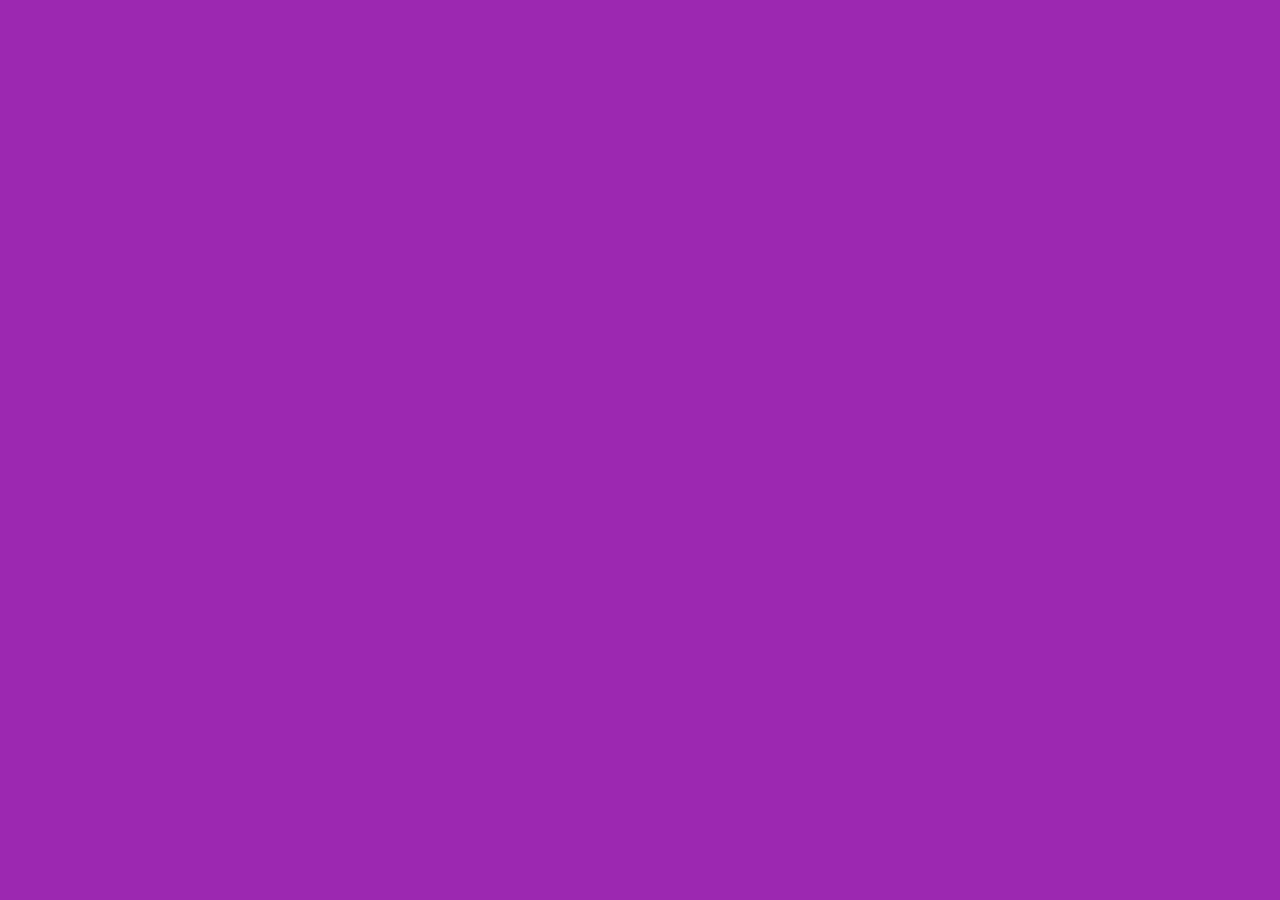
==== index.html @ fb34a578 "Se añaden estilos principales a index.html" ====
<!DOCTYPE html>
<html lang="en">
    <head>
        <meta charset="UTF-8">
        <meta name="viewport" content="width=device-width, initial-scale=1.0">
        <title>Frontend Store</title>
        <link rel="stylesheet" href="css/style.css">
        <link rel="stylesheet" href="css/style.css">
        <link href="https://fonts.googleapis.com/css2?family=Staatliches&display=swap" rel="stylesheet">

    </head>
    <body>
        <title>Frontend Store</title>
    </body>
</html>
---- css/style.css ----
:root{
    --primario: #9C27B0;
    --secundario: #FFCE00;
    --secundarioOscuro: rgb(233,287,2);
    --blanco: FFF;
    --negro: #000;

    --fuentePrincipal: 'Staaliches',cursive;
}

/* apply a natural box layout model to all elements, but allowing components to change */
html {
    box-sizing: border-box;
    font-size: 62.5%;/*1 rem = 10px*/
  }
  *, *:before, *:after {
    box-sizing: inherit;
  }

  body{
      background-color: #9C27B0;
      font-size: 1.6rem;
      line-height: 1.5;
  }

  /*Configuración de parrafos*/
p{
    font-size: 1.8rem;
    font-family: Arial, Helvetica, sans-serif;
    color: var(--blanco);
}

a{
    text-decoration: none;
}


img{
    width: 100%;
}

.contenedor{
    max-width: 120rem;
    margin: 0 auto;
}

h1,h2,h3{
    text-align: center;
    color: var(--secundario);
    font-family: var(--fuentePrincipal);
}
---- css/style.css ----
:root{
    --primario: #9C27B0;
    --secundario: #FFCE00;
    --secundarioOscuro: rgb(233,287,2);
    --blanco: FFF;
    --negro: #000;

    --fuentePrincipal: 'Staaliches',cursive;
}

/* apply a natural box layout model to all elements, but allowing components to change */
html {
    box-sizing: border-box;
    font-size: 62.5%;/*1 rem = 10px*/
  }
  *, *:before, *:after {
    box-sizing: inherit;
  }

  body{
      background-color: #9C27B0;
      font-size: 1.6rem;
      line-height: 1.5;
  }

  /*Configuración de parrafos*/
p{
    font-size: 1.8rem;
    font-family: Arial, Helvetica, sans-serif;
    color: var(--blanco);
}

a{
    text-decoration: none;
}


img{
    width: 100%;
}

.contenedor{
    max-width: 120rem;
    margin: 0 auto;
}

h1,h2,h3{
    text-align: center;
    color: var(--secundario);
    font-family: var(--fuentePrincipal);
}
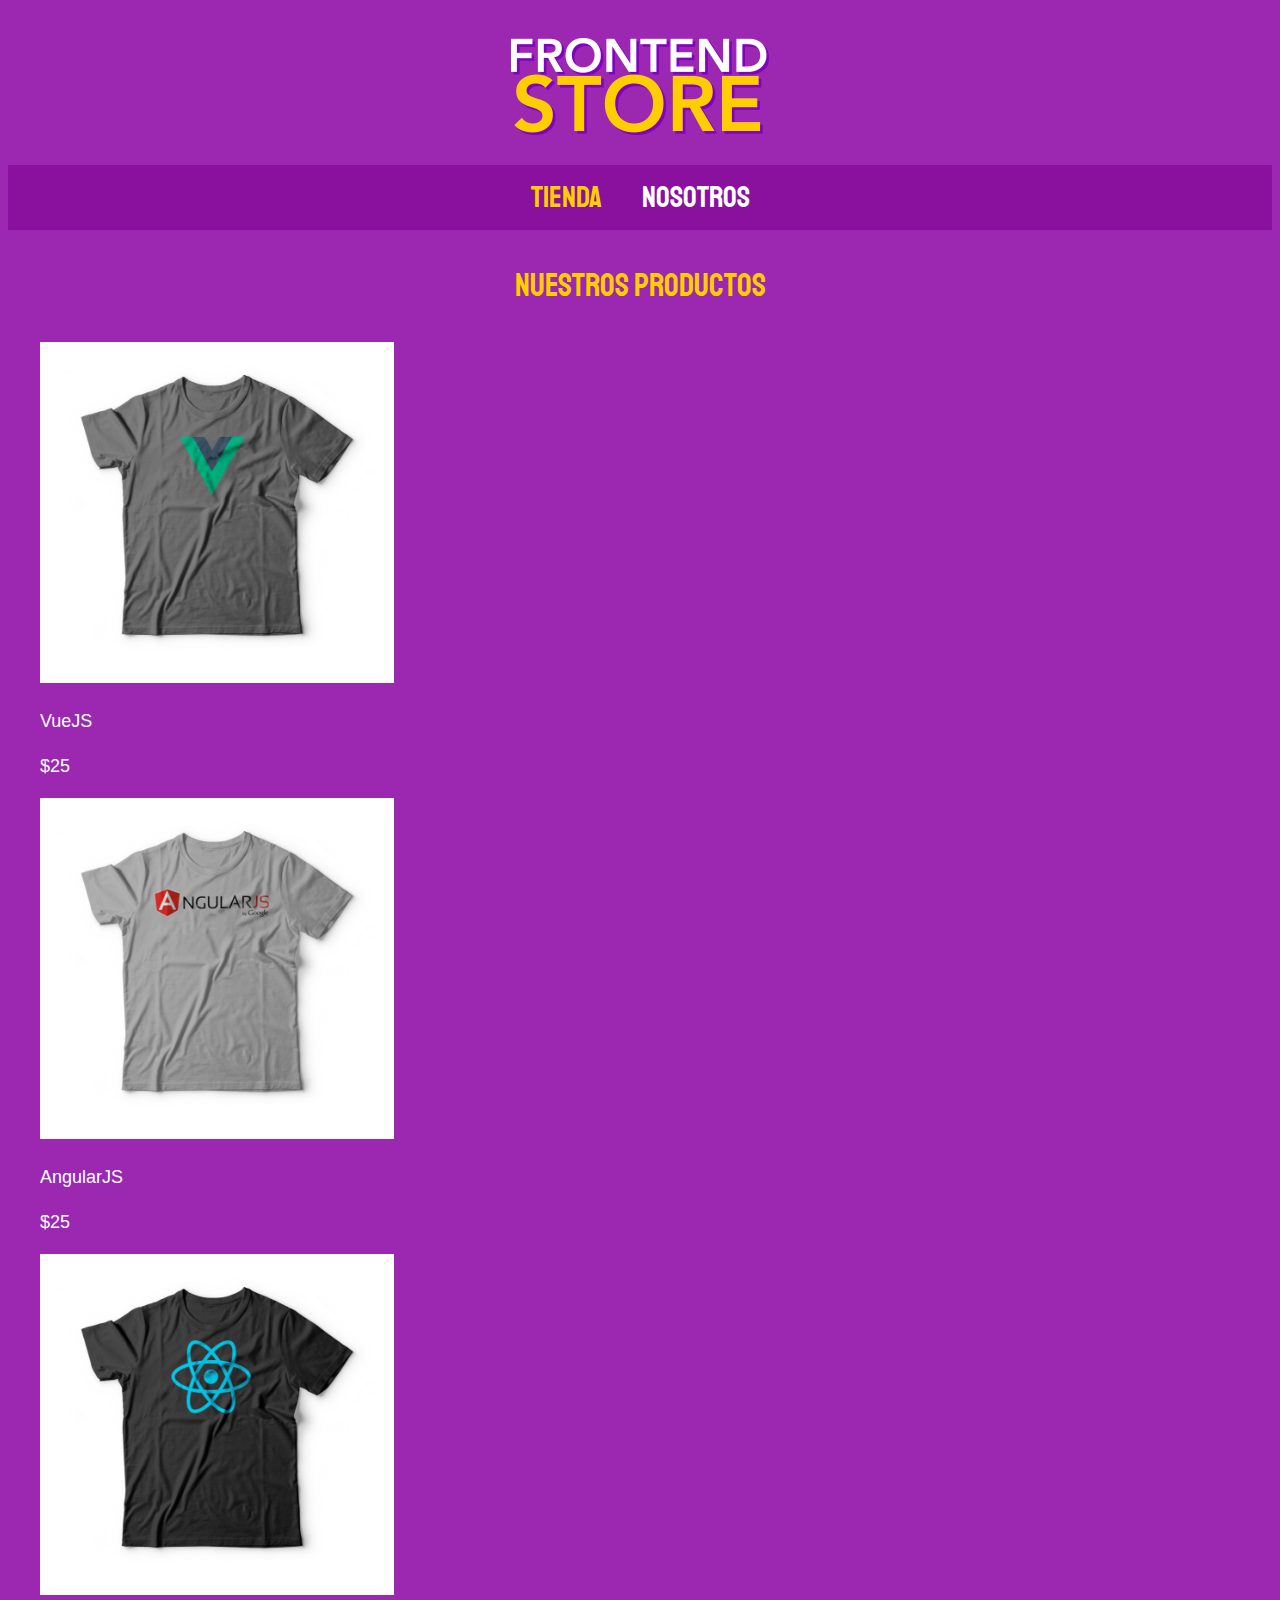
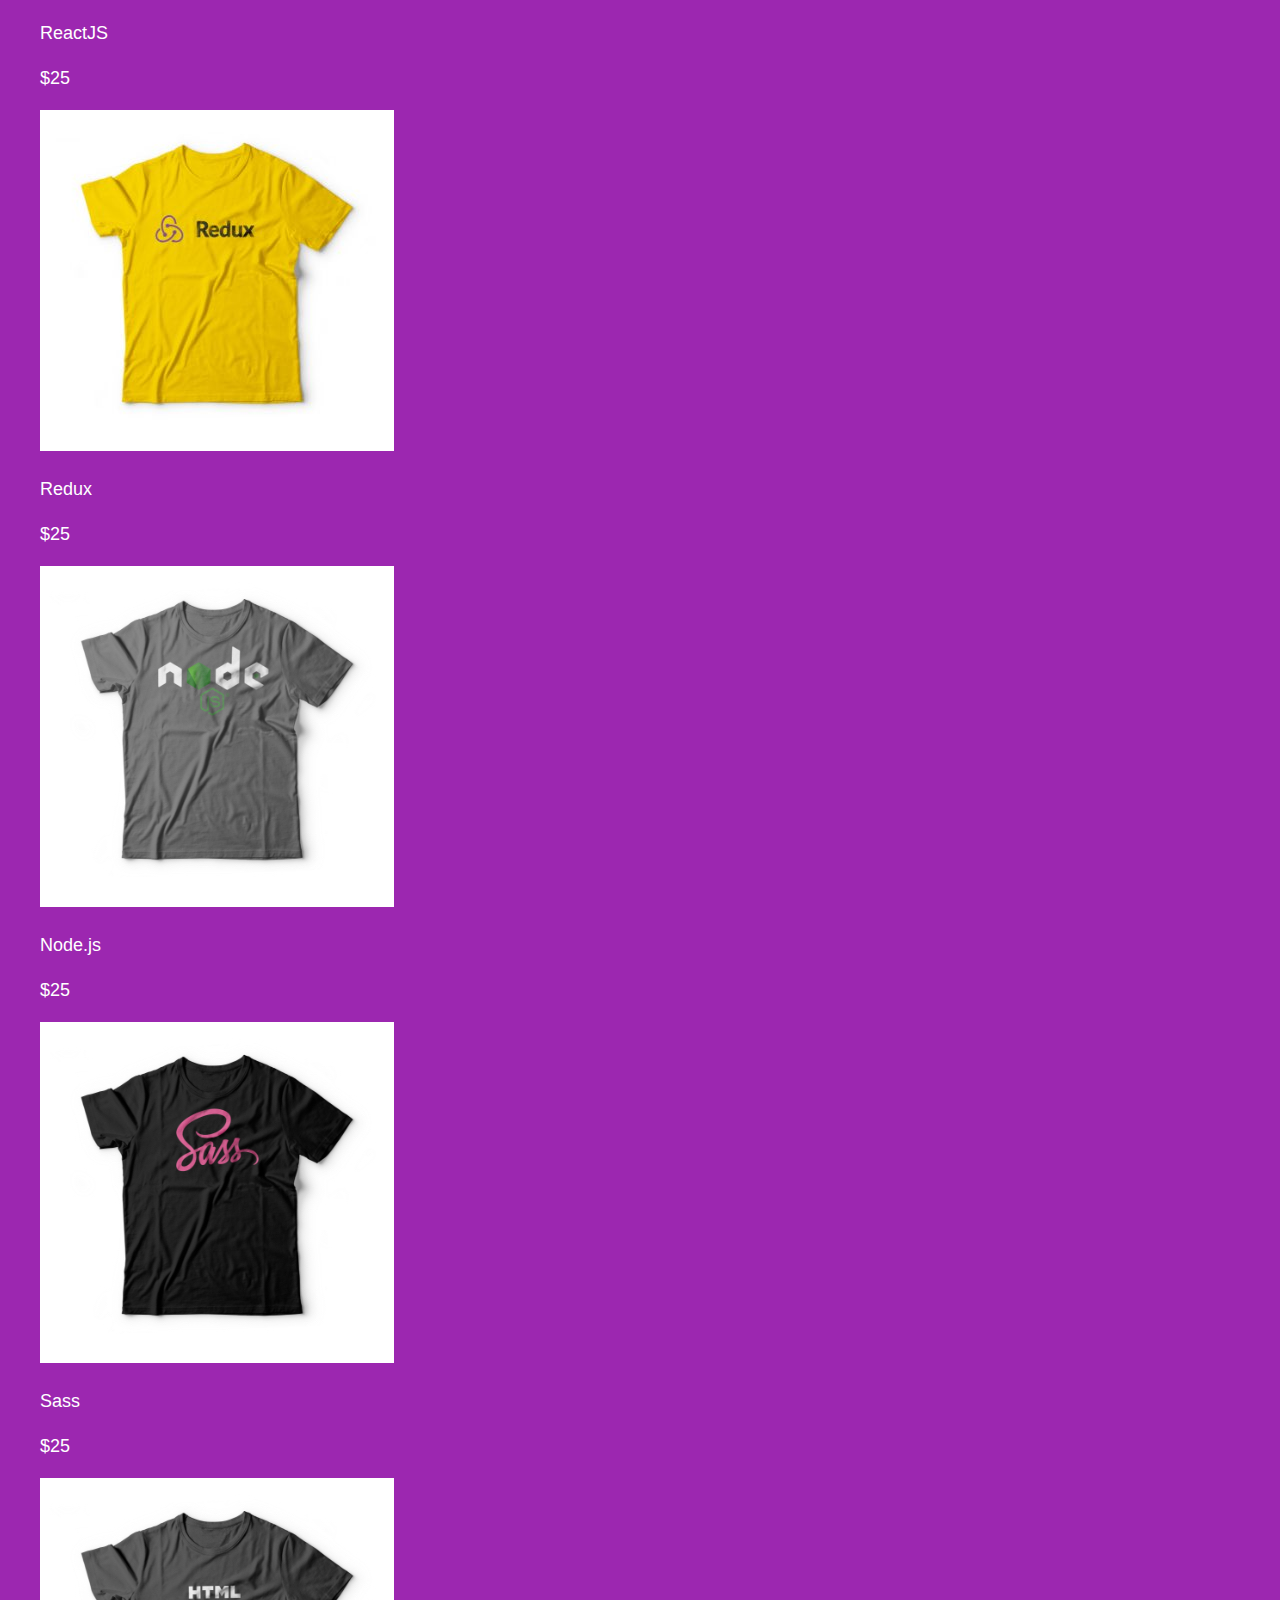
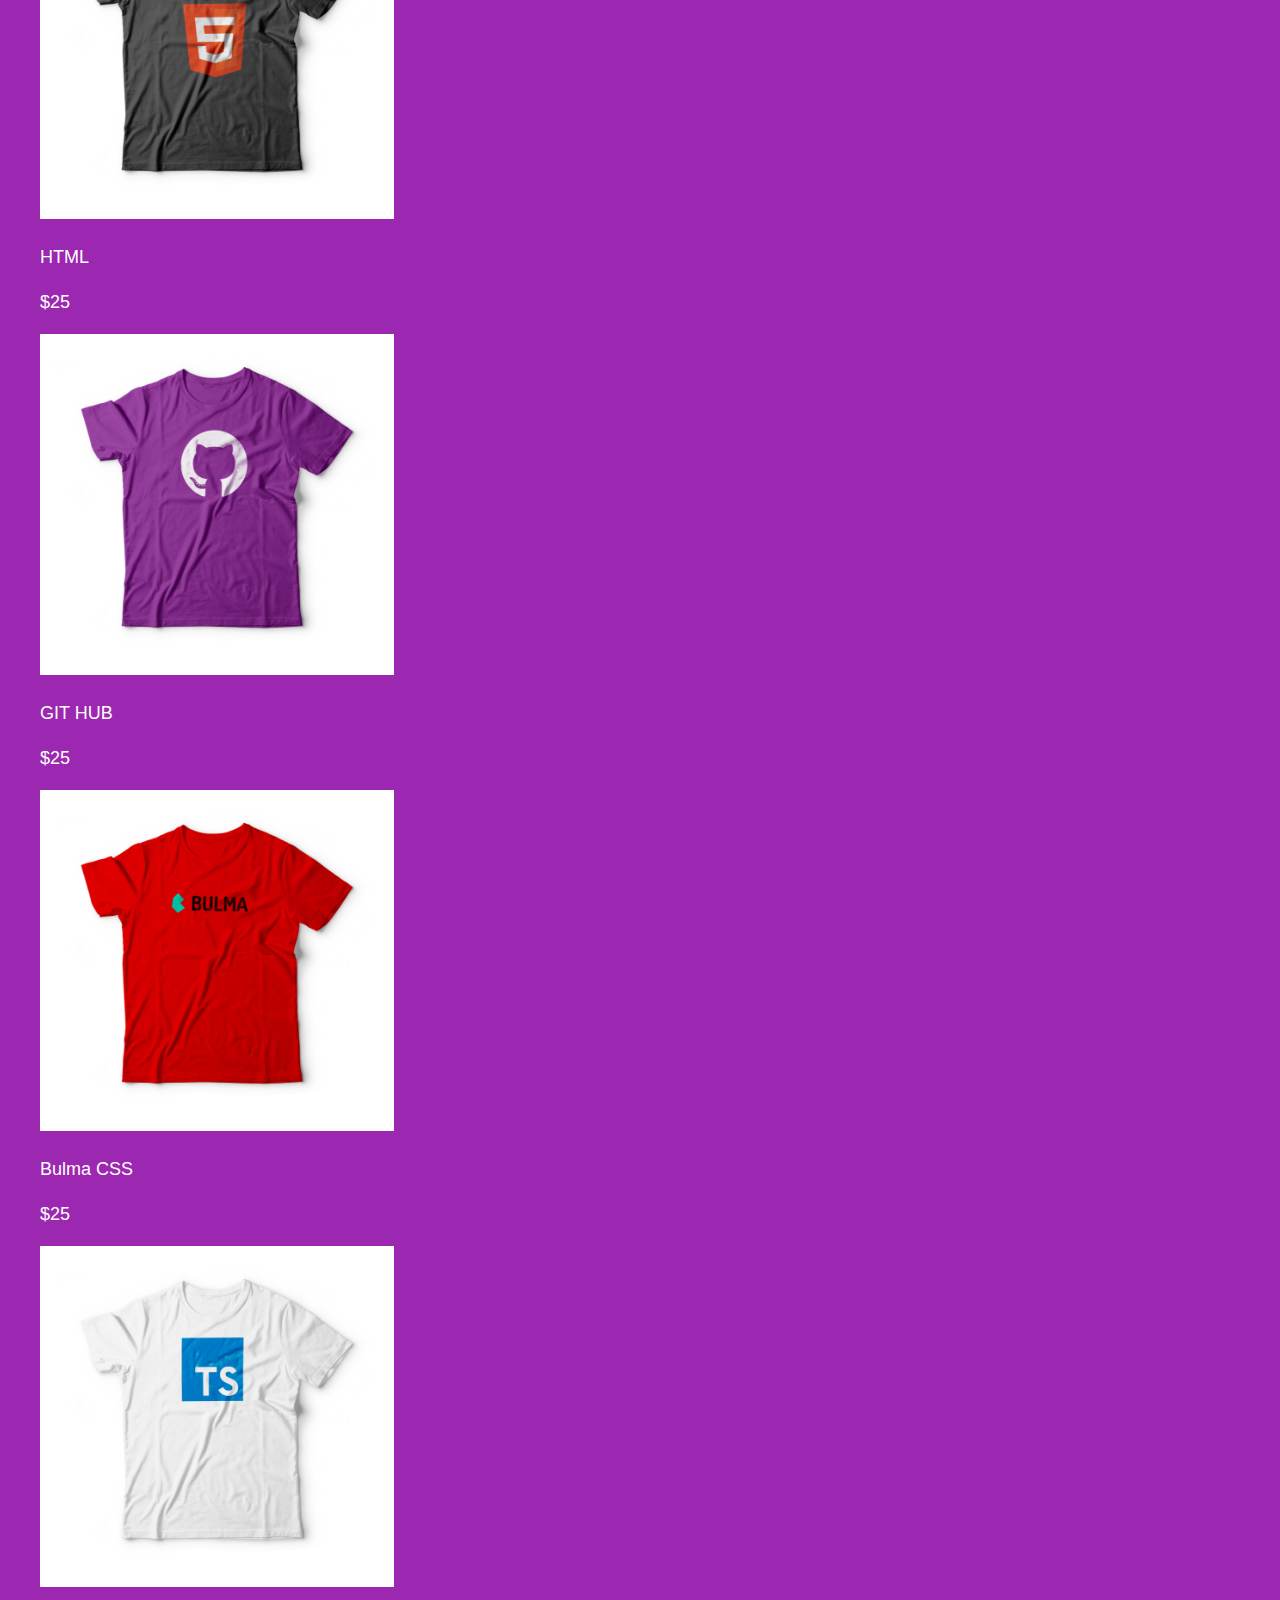
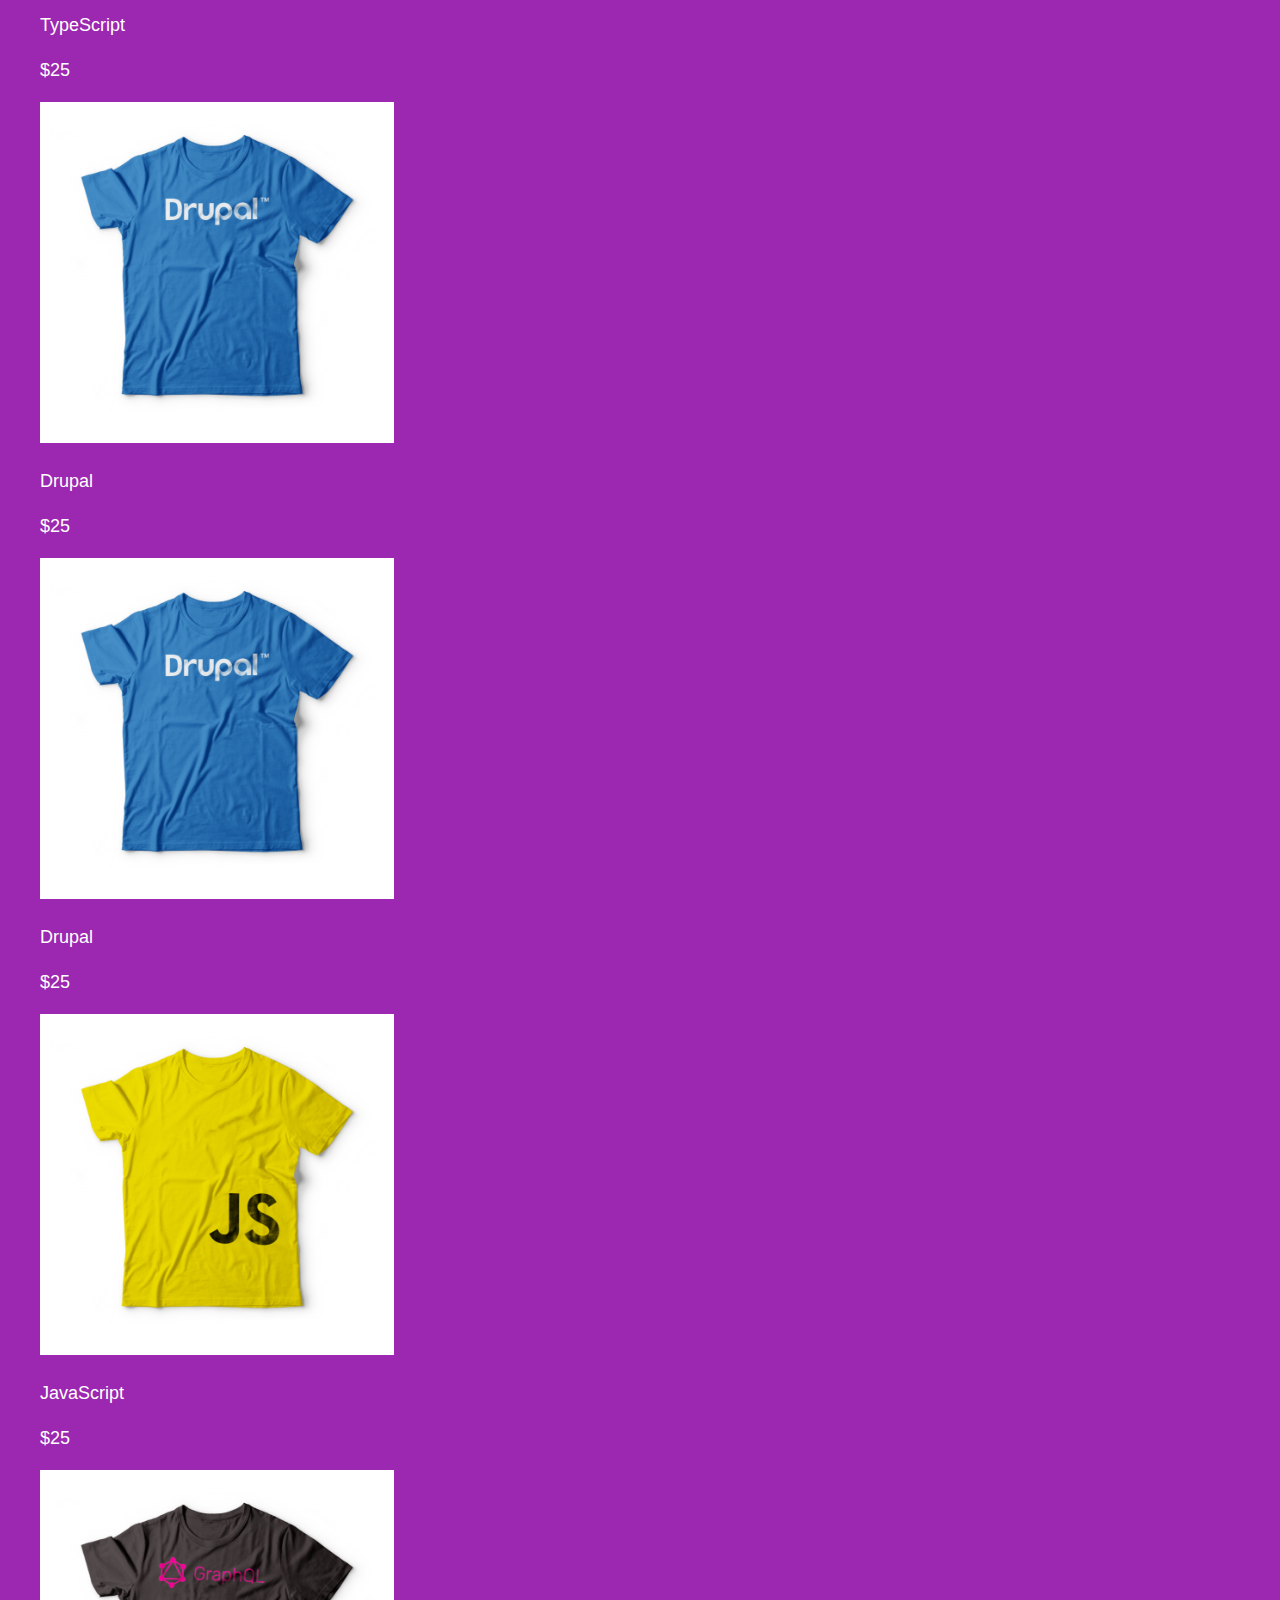
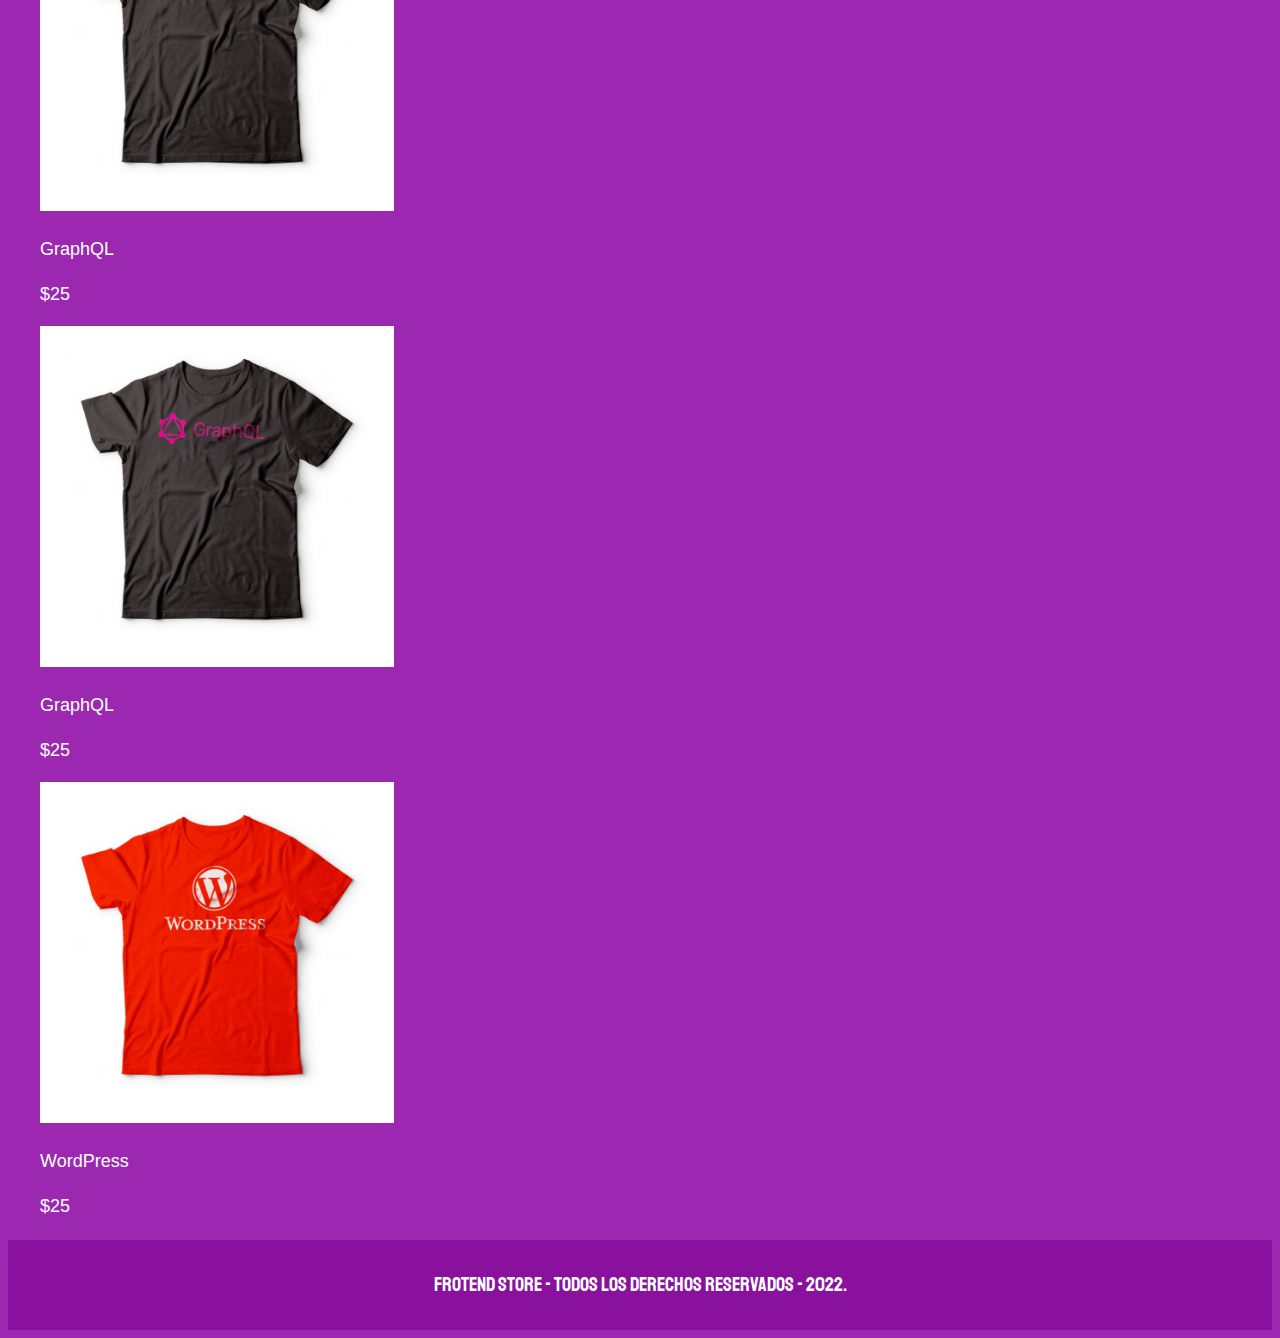
==== commit 44f8bb9e: "Se añade pagina Nostros y camisestas" ====
--- a/index.html
+++ b/index.html
@@ -5,11 +5,168 @@
         <meta name="viewport" content="width=device-width, initial-scale=1.0">
         <title>Frontend Store</title>
         <link rel="stylesheet" href="css/style.css">
-        <link rel="stylesheet" href="css/style.css">
         <link href="https://fonts.googleapis.com/css2?family=Staatliches&display=swap" rel="stylesheet">
+        
+    </head>
+    <body><!--Aquí es donde va nuestro código-->
+        
+        <header class="header">
+            <a href="index.html"></a>
+            <img class="header__logo" src="img/logo.png" alt="logoDePagina">
+        </header>
 
-    </head>
-    <body>
-        <title>Frontend Store</title>
+        <nav class="nav">
+            <a  class="nav__pestañas nav__pestañas--activo" href="#">Tienda</a>
+            <a class="nav__pestañas" href="nosotros/nosotros.html">Nosotros</a>
+        </nav>
+        
+        <main class="contenedor">
+            <p class="contenedor__titulo">Nuestros productos</p>
+            
+            <div class="grid">
+                
+                <div class="producto">
+                    <a href="producto.html"></a>
+                    <img class="producto__imagen" src="img/1.jpg" alt="imagen_camisa">
+                    <div class="producto__informacion">
+                        <p class="producto__nombre">VueJS</p>
+                        <p class="producto__precio">$25</p>
+                    </div>
+                </div><!--.producto-->
+
+                <div class="producto">
+                    <a href="producto.html"></a>
+                    <img class="producto__imagen" src="img/2.jpg" alt="imagen_camisa">
+                    <div class="producto__informacion">
+                        <p class="producto__nombre">AngularJS</p>
+                        <p class="producto__precio">$25</p>
+                    </div>
+                </div><!--.producto-->
+
+                <div class="producto">
+                    <a href="producto.html"></a>
+                    <img class="producto__imagen" src="img/3.jpg" alt="imagen_camisa">
+                    <div class="producto__informacion">
+                        <p class="producto__nombre">ReactJS</p>
+                        <p class="producto__precio">$25</p>
+                </div><!--producto-->
+
+                <div class="producto">
+                    <a href="producto.html"></a>
+                    <img class="producto__imagen" src="img/4.jpg" alt="imagen_camisa">
+                    <div class="producto__informacion">
+                        <p class="producto__nombre">Redux</p>
+                        <p class="producto__precio">$25</p>
+                </div><!--producto-->
+
+                <div class="producto">
+                    <a href="producto.html"></a>
+                    <img class="producto__imagen" src="img/5.jpg" alt="imagen_camisa">
+                    <div class="producto__informacion">
+                        <p class="producto__nombre">Node.js</p>
+                        <p class="producto__precio">$25</p>
+                </div><!--producto-->
+
+                <div class="producto">
+                    <a href="producto.html"></a>
+                    <img class="producto__imagen" src="img/6.jpg" alt="imagen_camisa">
+                    <div class="producto__informacion">
+                        <p class="producto__nombre">Sass</p>
+                        <p class="producto__precio">$25</p>
+                </div><!--producto-->
+
+                <div class="producto">
+                    <a href="producto.html"></a>
+                    <img class="producto__imagen" src="img/7.jpg" alt="imagen_camisa">
+                    <div class="producto__informacion">
+                        <p class="producto__nombre">HTML</p>
+                        <p class="producto__precio">$25</p>
+                </div><!--producto-->
+
+                <div class="producto">
+                    <a href="producto.html"></a>
+                    <img class="producto__imagen" src="img/8.jpg" alt="imagen_camisa">
+                    <div class="producto__informacion">
+                        <p class="producto__nombre">GIT HUB</p>
+                        <p class="producto__precio">$25</p>
+                </div><!--producto-->
+
+                <div class="producto">
+                    <a href="producto.html"></a>
+                    <img class="producto__imagen" src="img/9.jpg" alt="imagen_camisa">
+                    <div class="producto__informacion">
+                        <p class="producto__nombre">Bulma CSS</p>
+                        <p class="producto__precio">$25</p>
+                </div><!--producto-->
+
+                <div class="producto">
+                    <a href="producto.html"></a>
+                    <img class="producto__imagen" src="img/10.jpg" alt="imagen_camisa">
+                    <div class="producto__informacion">
+                        <p class="producto__nombre">TypeScript</p>
+                        <p class="producto__precio">$25</p>
+                </div><!--producto-->
+
+                <div class="producto">
+                    <a href="producto.html"></a>
+                    <img class="producto__imagen" src="img/11.jpg" alt="imagen_camisa">
+                    <div class="producto__informacion">
+                        <p class="producto__nombre">Drupal</p>
+                        <p class="producto__precio">$25</p>
+                </div><!--producto-->
+
+                <div class="producto">
+                    <a href="producto.html"></a>
+                    <img class="producto__imagen" src="img/11.jpg" alt="imagen_camisa">
+                    <div class="producto__informacion">
+                        <p class="producto__nombre">Drupal</p>
+                        <p class="producto__precio">$25</p>
+                </div><!--producto--> 
+
+                <div class="producto">
+                    <a href="producto.html"></a>
+                    <img class="producto__imagen" src="img/12.jpg" alt="imagen_camisa">
+                    <div class="producto__informacion">
+                        <p class="producto__nombre">JavaScript</p>
+                        <p class="producto__precio">$25</p>
+                </div><!--producto--> 
+
+                <div class="producto">
+                    <a href="producto.html"></a>
+                    <img class="producto__imagen" src="img/13.jpg" alt="imagen_camisa">
+                    <div class="producto__informacion">
+                        <p class="producto__nombre">GraphQL</p>
+                        <p class="producto__precio">$25</p>
+                </div><!--producto-->
+                
+                <div class="producto">
+                    <a href="producto.html"></a>
+                    <img class="producto__imagen" src="img/13.jpg" alt="imagen_camisa">
+                    <div class="producto__informacion">
+                        <p class="producto__nombre">GraphQL</p>
+                        <p class="producto__precio">$25</p>
+                </div><!--producto-->
+
+                <div class="producto">
+                    <a href="producto.html"></a>
+                    <img class="producto__imagen" src="img/14.jpg" alt="imagen_camisa">
+                    <div class="producto__informacion">
+                        <p class="producto__nombre">WordPress</p>
+                        <p class="producto__precio">$25</p>
+                </div><!--producto-->
+
+
+
+
+
+
+                </div><!--.grid-->
+            </div>
+
+        </main>
+
+        <footer class="footer">
+            <p class="footer__texto">Frotend Store - Todos los derechos reservados - 2022.</p>
+        </footer>
     </body>
 </html>--- a/css/style.css
+++ b/css/style.css
@@ -1,51 +1,115 @@
+/*Paleta de colores*/
 :root{
     --primario: #9C27B0;
-    --secundario: #FFCE00;
+    --primarioOscuro: #89119D;
+    --secundario:#FFCE00;
     --secundarioOscuro: rgb(233,287,2);
-    --blanco: FFF;
     --negro: #000;
+    --blanco: rgb(255, 255, 255);
 
-    --fuentePrincipal: 'Staaliches',cursive;
+    --fuentePrincipal: 'Staatliches', cursive;
 }
 
-/* apply a natural box layout model to all elements, but allowing components to change */
-html {
-    box-sizing: border-box;
-    font-size: 62.5%;/*1 rem = 10px*/
-  }
-  *, *:before, *:after {
+/*Se añaden variables globales*/
+
+html{
+    box-sizing: inherit;        
+    font-size: 62.5%;
+}
+/*Hay que repasar esto porque no recuerdo para que sirve*/
+*,*:before,*:after{
     box-sizing: inherit;
-  }
+} 
 
-  body{
-      background-color: #9C27B0;
-      font-size: 1.6rem;
-      line-height: 1.5;
-  }
+body{
+    background-color: var(--primario);
+    font-size: 1.6rem;
+    line-height: 1.5;
+    color: var(--blanco);
+}
 
-  /*Configuración de parrafos*/
 p{
     font-size: 1.8rem;
-    font-family: Arial, Helvetica, sans-serif;
-    color: var(--blanco);
+    font-family: Helvetica,Arial, sans-serif;
+    color:var(--blanco);
 }
 
 a{
     text-decoration: none;
 }
 
-
 img{
-    width: 100%;
-}
-
-.contenedor{
-    max-width: 120rem;
-    margin: 0 auto;
+    max-width:100%;
 }
 
 h1,h2,h3{
+    text-align: center;    
+    color:var(--secundario);
+    font-family: var(--fuentePrincipal);
+    background-color: #000;
+}
+h1{font-size: 4rem;}
+h2{font-size: 3.2rem;}
+h3{font-size: 2.4rem;}
+/*Añadimos la clase contenedor*/
+.contenedor{
+    max-width: 120rem;
+    margin:0 auto;
+}
+
+.contenedor__titulo{
+    font-family: var(--fuentePrincipal);
+    color: var(--secundario);
+    font-size: 3.2rem;
     text-align: center;
-    color: var(--secundario);
+
+}
+
+
+/*Header*/
+.header{
+    display:flex;
+    justify-content: center;
+
+}
+
+.header__logo{
+    margin: 3rem 0;
+
+}
+/*Navegacion*/
+.nav{
+    display: flex;
+    justify-content: center;
+    background-color: var(--primarioOscuro);
     font-family: var(--fuentePrincipal);
-}+    padding: 1rem 0;
+    
+}
+
+.nav__pestañas{
+    color:var(--blanco);
+    font-size: 3rem;
+    margin:0 2rem;
+}
+.nav__pestañas--activo,
+.nav__pestañas:hover{
+    color:var(--secundario);
+}
+
+
+/****************************************************************
+Footer*/
+.footer{
+    padding:1rem 0;
+    background-color: var(--primarioOscuro);
+    margin-top: 2rem;
+}
+.footer__texto{
+    color: var(--blanco);
+    font-family: var(--fuentePrincipal);
+    font-size: 2rem;
+    text-align: center;
+}
+
+
